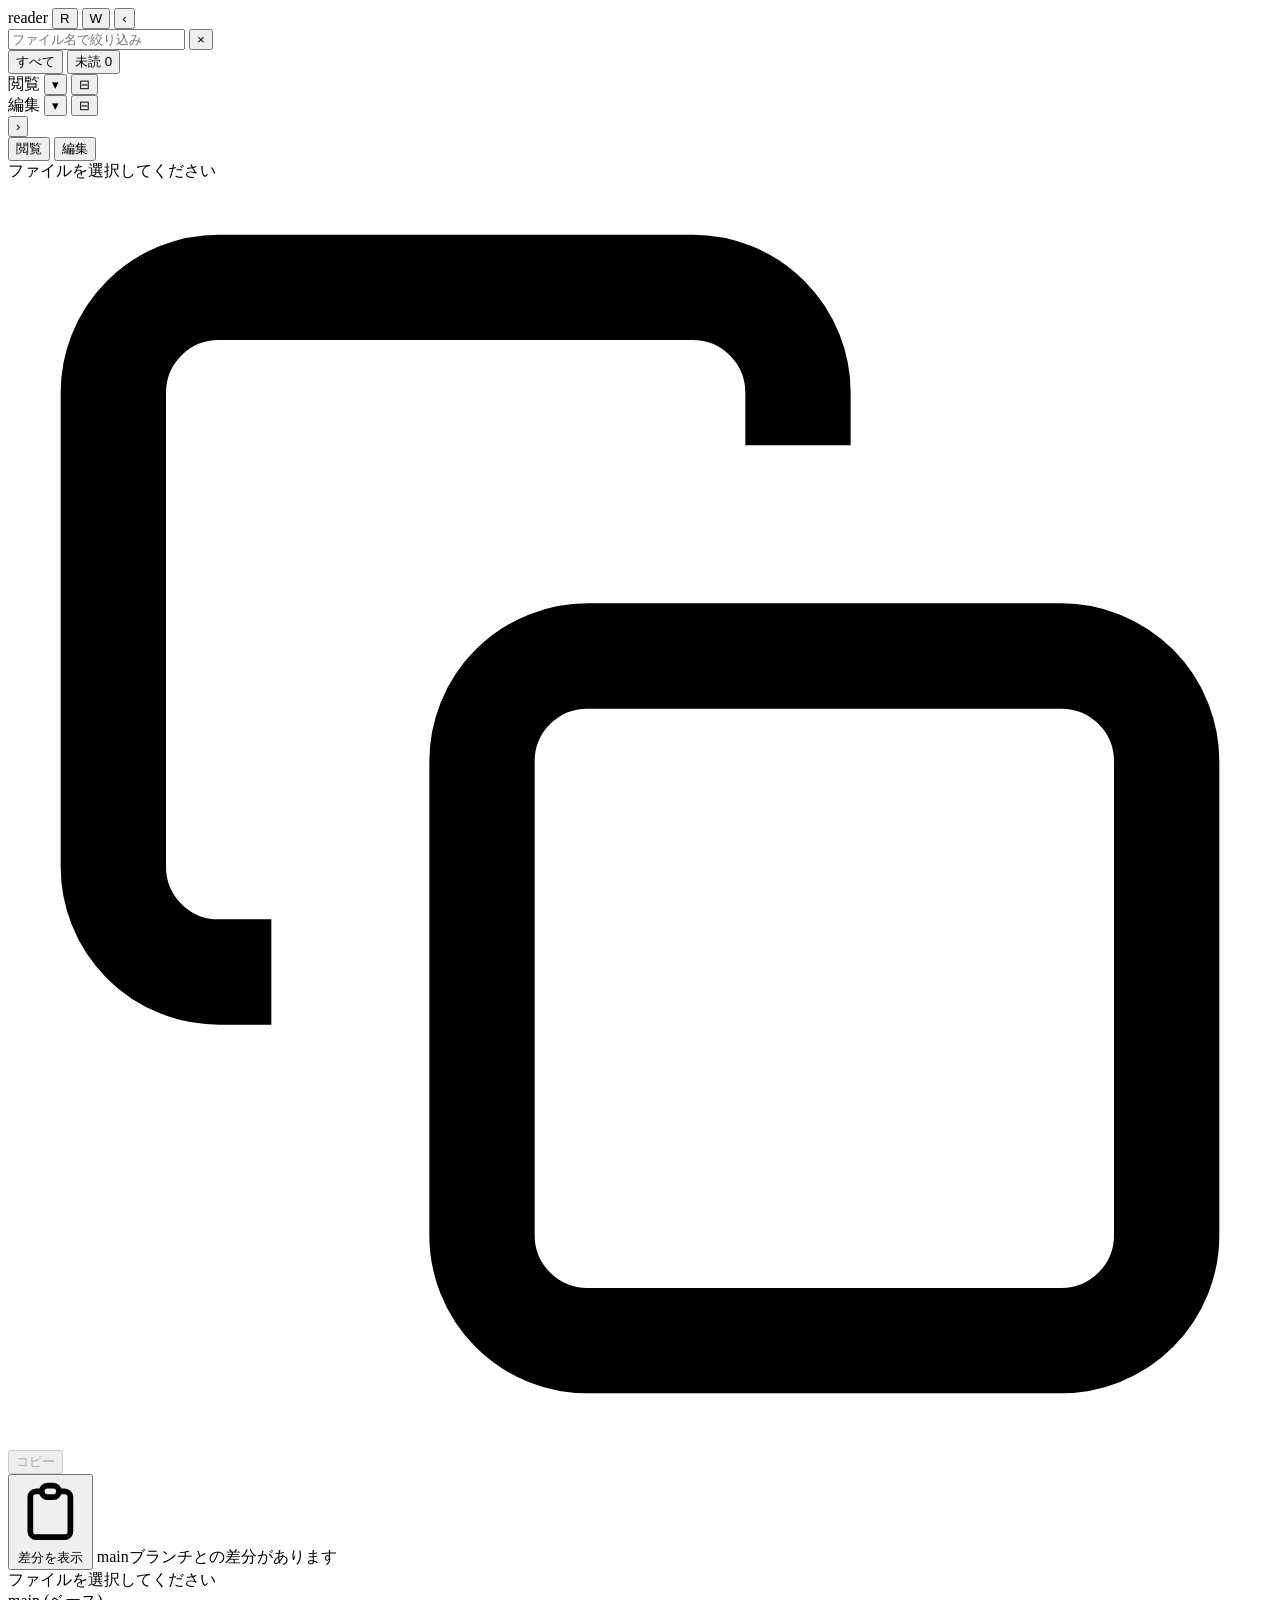
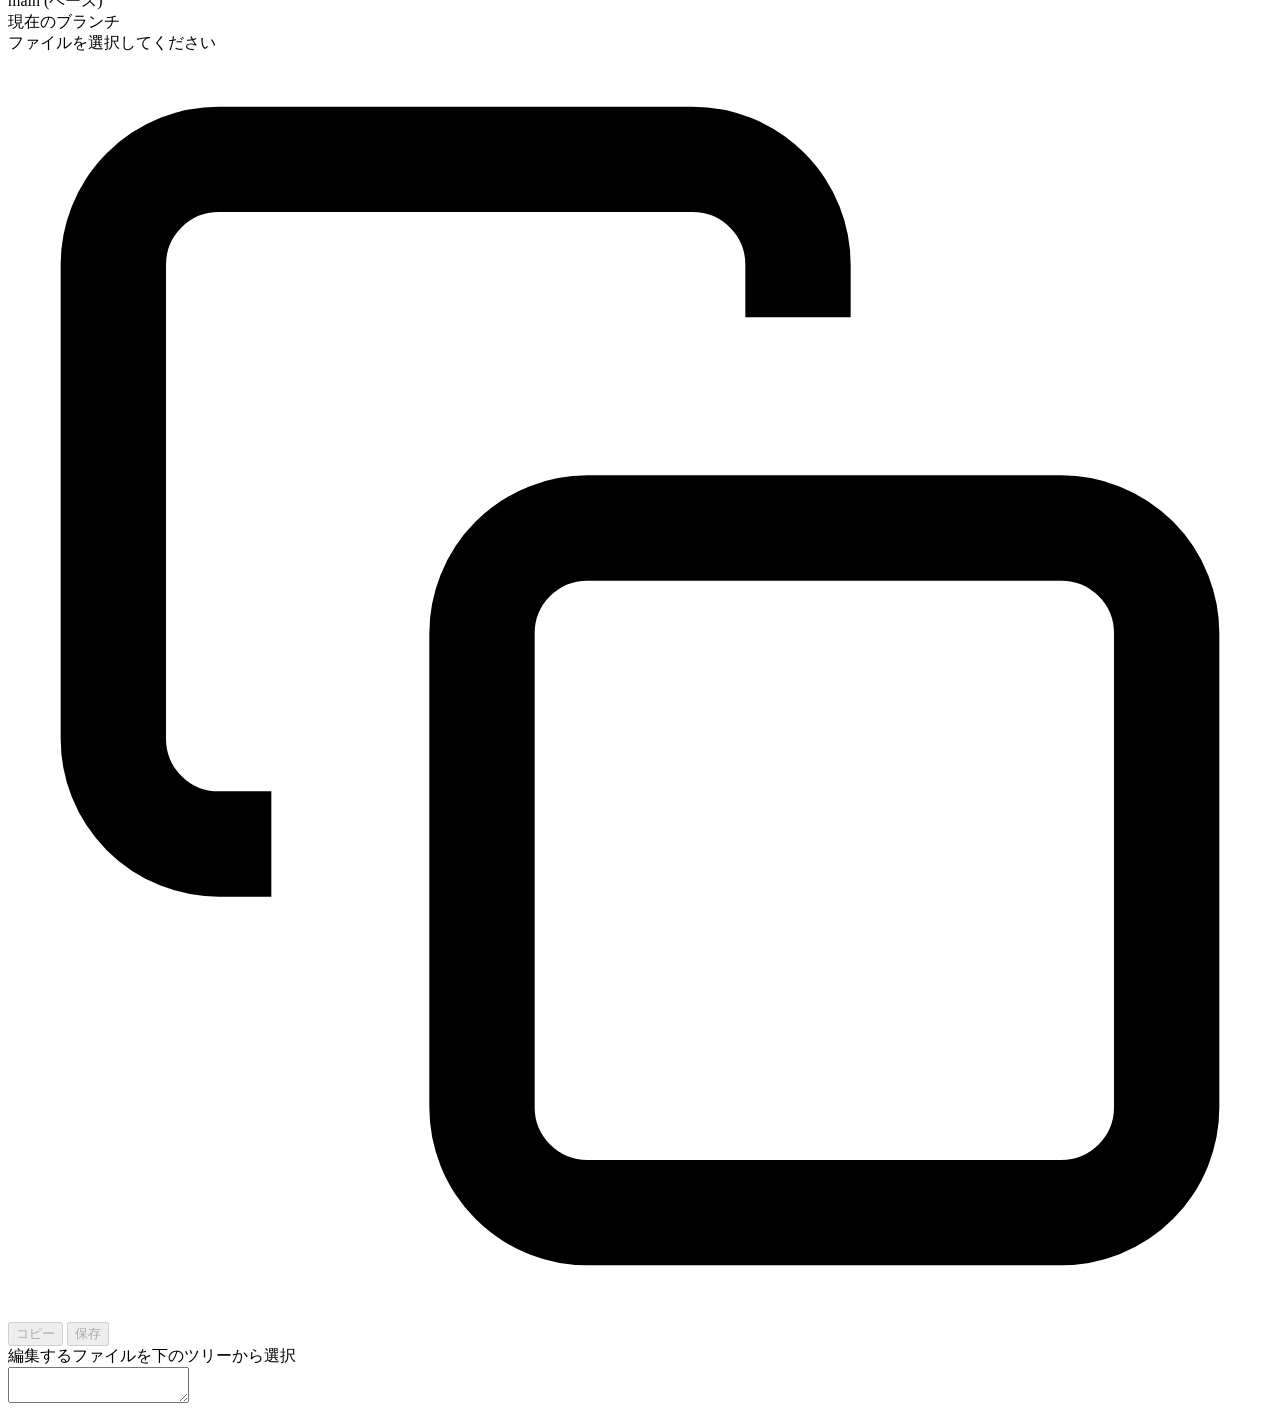
==== internal/server/templates/index.html @ 3d2d83ee "Add emoji SVG favicon (#8)" ====
<!DOCTYPE html>
<html lang="ja">
<head>
  <meta charset="UTF-8">
  <meta name="viewport" content="width=device-width, initial-scale=1.0">
  <title>reader - ドキュメントビューア</title>
  <link rel="icon" href="data:image/svg+xml,<svg xmlns=%22http://www.w3.org/2000/svg%22 viewBox=%220 0 100 100%22><text y=%22.9em%22 font-size=%2290%22>📖</text></svg>">
  <link rel="stylesheet" href="/static/css/style.css">
</head>
<body>
  <div class="main">
    <!-- 左サイドバー: 上下に閲覧ツリー／編集ツリー -->
    <aside class="sidebar" id="sidebar">
      <div class="sidebar-header">
        <span class="sidebar-title">reader</span>
        <span class="pane-toggle-group hidden" id="pane-toggle-group">
          <button type="button" class="pane-panel-toggle" id="toggle-read-pane-btn" onclick="toggleContentPane('read')" title="readパネルを非表示" aria-label="readパネルを非表示">R</button>
          <button type="button" class="pane-panel-toggle" id="toggle-write-pane-btn" onclick="toggleContentPane('write')" title="writeパネルを非表示" aria-label="writeパネルを非表示">W</button>
        </span>
        <button class="sidebar-toggle" id="sidebar-toggle" onclick="toggleSidebar()" title="サイドバーを開閉">‹</button>
      </div>
      <div class="sidebar-filter">
        <input type="search" id="file-filter-input" class="file-filter-input" placeholder="ファイル名で絞り込み" autocomplete="off">
        <button type="button" class="file-filter-clear hidden" id="file-filter-clear" title="クリア">×</button>
      </div>
      <div class="unread-filter-tabs" id="unread-filter-tabs" role="group" aria-label="閲覧ファイルの表示切替">
        <button type="button" class="unread-filter-tab active" data-mode="all" onclick="setUnreadFilterMode('all')">すべて</button>
        <button type="button" class="unread-filter-tab" data-mode="unread" onclick="setUnreadFilterMode('unread')">未読 <span id="unread-total-count">0</span></button>
      </div>

      <!-- 上半分: 閲覧ツリー -->
      <div class="sidebar-section sidebar-section-read" id="sidebar-section-read">
        <div class="sidebar-section-title">
          <span class="sidebar-section-title-text" id="sidebar-section-read-title">閲覧</span>
          <span class="tree-actions">
            <button type="button" class="tree-action-btn" id="toggle-read-section-btn" onclick="toggleSidebarSection('read')" title="readingsを非表示">▾</button>
            <button type="button" class="tree-action-btn" id="toggle-all-read-btn" onclick="toggleAllRead()" title="全て折り畳み">⊟</button>
          </span>
        </div>
        <nav class="file-list" id="file-list"></nav>
      </div>

      <div class="sidebar-section-resizer hidden" id="sidebar-section-resizer" title="ドラッグで閲覧/編集の高さを変更" role="separator" aria-orientation="horizontal" tabindex="0"></div>

      <!-- 下半分: 編集ツリー（-write 指定時のみ表示） -->
      <div class="sidebar-section sidebar-section-write hidden" id="sidebar-section-write">
        <div class="sidebar-section-title">
          <span class="sidebar-section-title-text" id="sidebar-section-write-title">編集</span>
          <span class="tree-actions">
            <button type="button" class="tree-action-btn" id="toggle-write-section-btn" onclick="toggleSidebarSection('write')" title="writingsを非表示">▾</button>
            <button type="button" class="tree-action-btn" id="toggle-all-write-btn" onclick="toggleAllWrite()" title="全て折り畳み">⊟</button>
          </span>
        </div>
        <nav class="file-list" id="write-file-list"></nav>
      </div>
    </aside>
    <div class="sidebar-resizer" id="sidebar-resizer" title="ドラッグで幅を変更"></div>
    <button class="sidebar-open-btn hidden" id="sidebar-open-btn" onclick="toggleSidebar()" title="サイドバーを開く">›</button>

    <!-- 右コンテンツ: スマホ用タブ + 左右の二段ペイン -->
    <div class="content-area">
      <!-- スマホ表示でのみ出る閲覧/編集の切替タブ（-write 指定時のみ表示） -->
      <div class="mobile-pane-tabs hidden" id="mobile-pane-tabs">
        <button type="button" class="mobile-pane-tab active" data-pane="read" onclick="setMobilePane('read')">閲覧</button>
        <button type="button" class="mobile-pane-tab" data-pane="write" onclick="setMobilePane('write')">編集</button>
      </div>

      <main class="content-wrapper">
      <!-- 左ペイン: 閲覧（既存の Markdown 表示） -->
      <section class="pane pane-read" id="pane-read">
        <div class="pane-header">
          <span class="pane-filename-group">
            <span class="pane-filename" id="read-filename">ファイルを選択してください</span>
            <span class="pane-path-copy-icon disabled" id="read-path-copy-icon" role="button" tabindex="-1" onclick="copyReadPath().catch(()=>{})" onkeydown="handlePathCopyIconKeydown(event, copyReadPath)" title="ファイルパスをコピー" aria-label="ファイルパスをコピー" aria-disabled="true">
              <svg viewBox="0 0 24 24" fill="none" stroke="currentColor" stroke-width="2" aria-hidden="true">
                <rect x="9" y="9" width="13" height="13" rx="2"></rect>
                <path d="M5 15H4a2 2 0 0 1-2-2V4a2 2 0 0 1 2-2h9a2 2 0 0 1 2 2v1"></path>
              </svg>
            </span>
          </span>
          <button class="pane-header-btn" id="read-copy-btn" onclick="copyReadContent().catch(()=>{})" title="ファイルの内容をコピー" disabled>コピー</button>
        </div>

        <div class="diff-button-bar hidden" id="diff-button-bar">
          <button class="diff-toggle-btn" id="toggle-diff-btn" onclick="toggleDiffView()">
            <svg class="diff-icon" viewBox="0 0 24 24" fill="none" stroke="currentColor" stroke-width="2">
              <path d="M9 5H7a2 2 0 00-2 2v12a2 2 0 002 2h10a2 2 0 002-2V7a2 2 0 00-2-2h-2M9 5a2 2 0 002 2h2a2 2 0 002-2M9 5a2 2 0 012-2h2a2 2 0 012 2"></path>
            </svg>
            <span id="diff-btn-text">差分を表示</span>
          </button>
          <span class="diff-hint">mainブランチとの差分があります</span>
        </div>

        <div class="content" id="content">
          <div class="empty-state" id="empty-state">ファイルを選択してください</div>

          <article class="document hidden" id="document"></article>

          <div class="diff-view hidden" id="diff-view">
            <div class="diff-container">
              <div class="diff-panel">
                <div class="diff-panel-header diff-panel-header-base">main (ベース)</div>
                <div class="diff-panel-content" id="diff-left"></div>
              </div>
              <div class="diff-panel">
                <div class="diff-panel-header diff-panel-header-current" id="diff-right-header">現在のブランチ</div>
                <div class="diff-panel-content" id="diff-right"></div>
              </div>
            </div>
          </div>
        </div>
      </section>

      <!-- ペイン間リサイザ（-write 指定時のみ表示） -->
      <div class="pane-resizer hidden" id="pane-resizer" title="ドラッグで幅を変更（ダブルクリックでリセット）"></div>

      <!-- 右ペイン: 編集（-write 指定時のみ表示） -->
      <section class="pane pane-write hidden" id="pane-write">
        <div class="pane-header">
          <span class="pane-filename-group">
            <span class="pane-filename" id="edit-filename">ファイルを選択してください</span>
            <span class="pane-path-copy-icon disabled" id="edit-path-copy-icon" role="button" tabindex="-1" onclick="copyWritePath().catch(()=>{})" onkeydown="handlePathCopyIconKeydown(event, copyWritePath)" title="ファイルパスをコピー" aria-label="ファイルパスをコピー" aria-disabled="true">
              <svg viewBox="0 0 24 24" fill="none" stroke="currentColor" stroke-width="2" aria-hidden="true">
                <rect x="9" y="9" width="13" height="13" rx="2"></rect>
                <path d="M5 15H4a2 2 0 0 1-2-2V4a2 2 0 0 1 2-2h9a2 2 0 0 1 2 2v1"></path>
              </svg>
            </span>
          </span>
          <button class="pane-header-btn" id="edit-copy-btn" onclick="copyWriteContent().catch(()=>{})" title="ファイルの内容をコピー" disabled>コピー</button>
          <span class="edit-status hidden" id="edit-status"></span>
          <button class="pane-header-btn" id="edit-save-btn" onclick="saveCurrentEdit().catch(()=>{})" disabled>保存</button>
        </div>
        <div class="edit-area" id="edit-area">
          <div class="empty-state" id="edit-empty-state">編集するファイルを下のツリーから選択</div>
          <textarea class="edit-textarea hidden" id="edit-textarea" spellcheck="false" autocomplete="off"></textarea>
        </div>
      </section>
      </main>
    </div>
  </div>

  <script src="/static/js/app.js"></script>
</body>
</html>
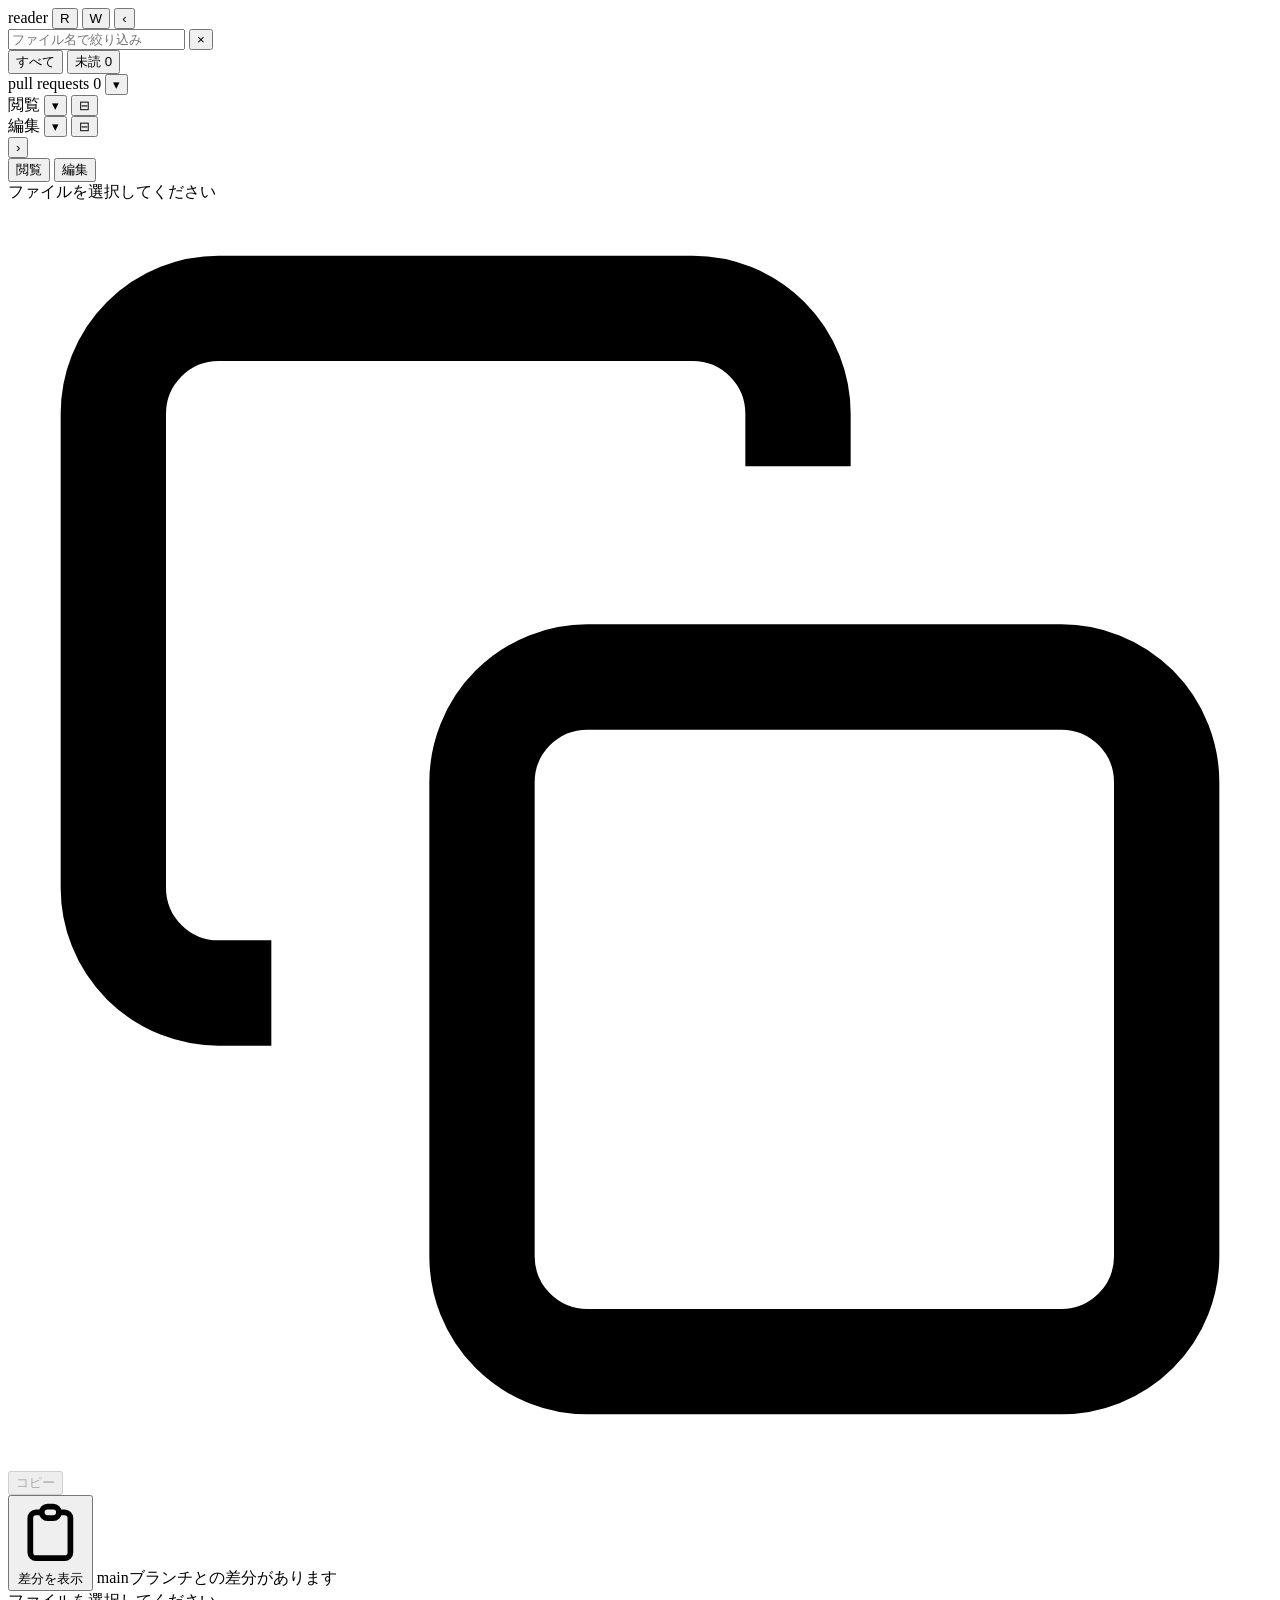
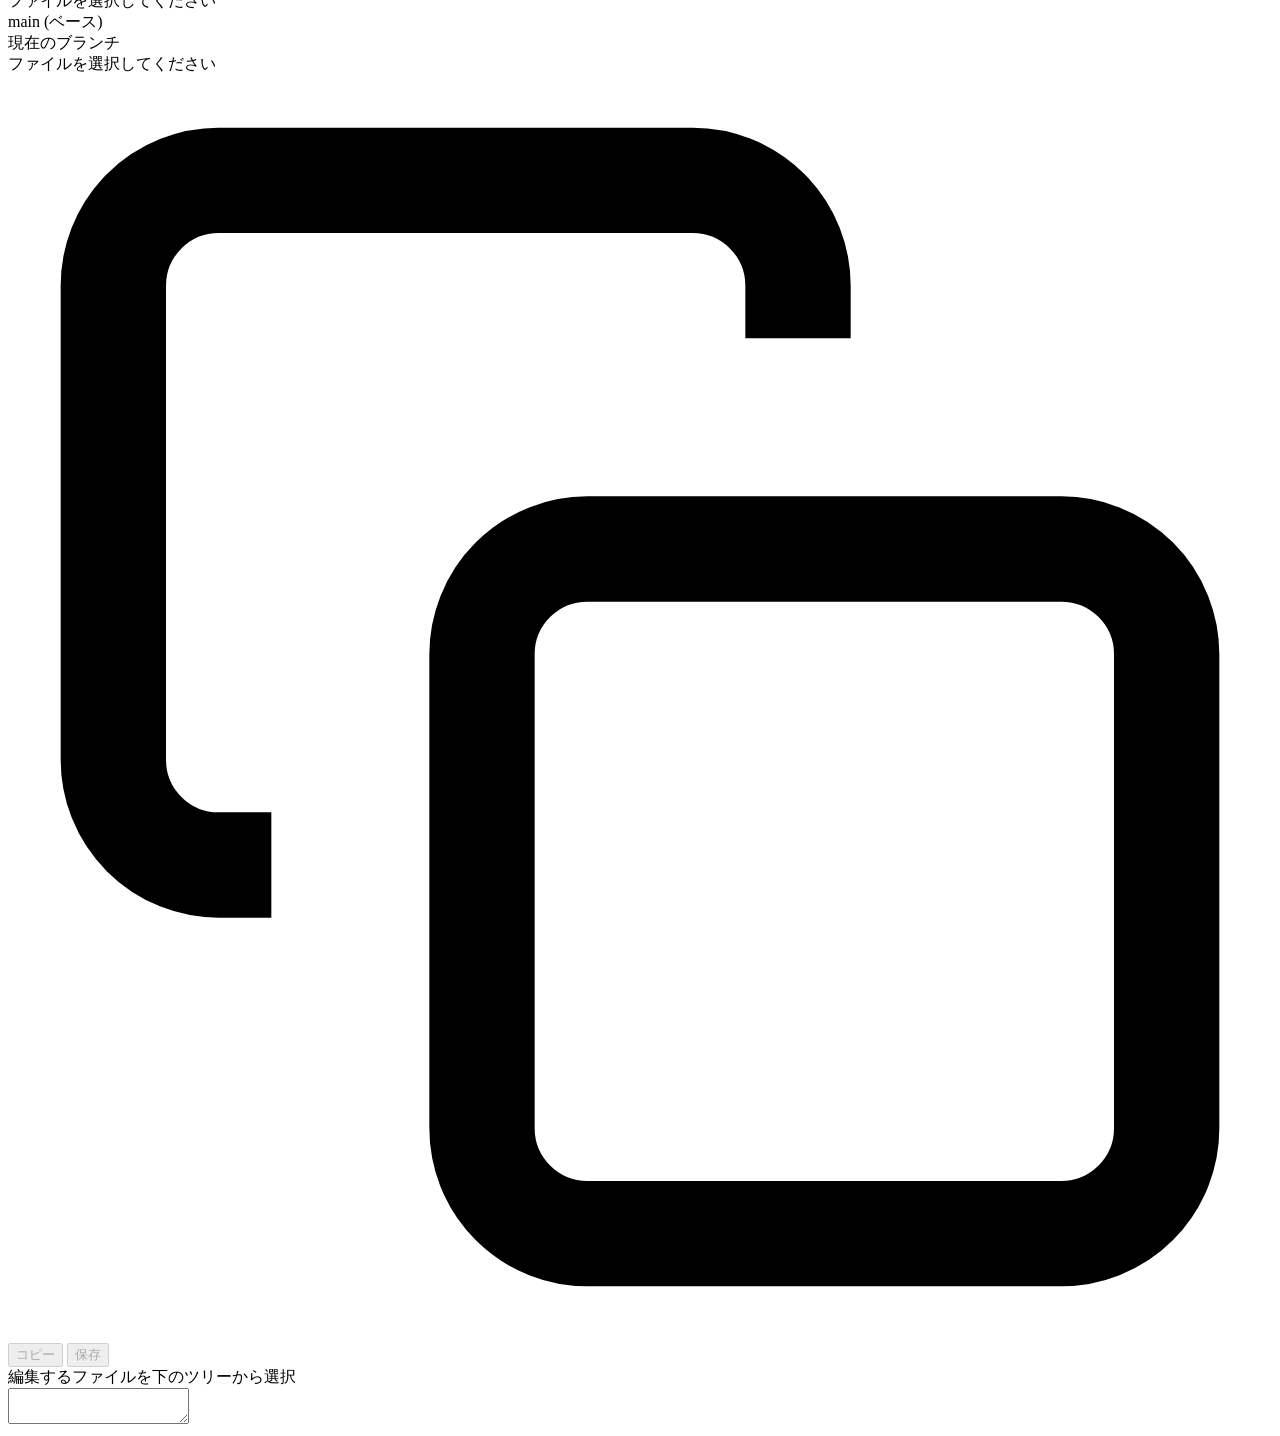
==== commit 463d0d7f: "Add PR sidebar unread tracking" ====
--- a/internal/server/templates/index.html
+++ b/internal/server/templates/index.html
@@ -26,6 +26,18 @@
       <div class="unread-filter-tabs" id="unread-filter-tabs" role="group" aria-label="閲覧ファイルの表示切替">
         <button type="button" class="unread-filter-tab active" data-mode="all" onclick="setUnreadFilterMode('all')">すべて</button>
         <button type="button" class="unread-filter-tab" data-mode="unread" onclick="setUnreadFilterMode('unread')">未読 <span id="unread-total-count">0</span></button>
+      </div>
+
+      <!-- Pull requests: gh から取得した自分の作業が必要なPR -->
+      <div class="sidebar-section sidebar-section-pr" id="sidebar-section-pr">
+        <div class="sidebar-section-title">
+          <span class="sidebar-section-title-text">pull requests</span>
+          <span class="unread-count-badge hidden" id="pr-unread-count">0</span>
+          <span class="tree-actions">
+            <button type="button" class="tree-action-btn" id="toggle-pr-section-btn" onclick="toggleSidebarSection('pr')" title="pull requestsを非表示">▾</button>
+          </span>
+        </div>
+        <nav class="file-list pr-list" id="pr-list"></nav>
       </div>
 
       <!-- 上半分: 閲覧ツリー -->
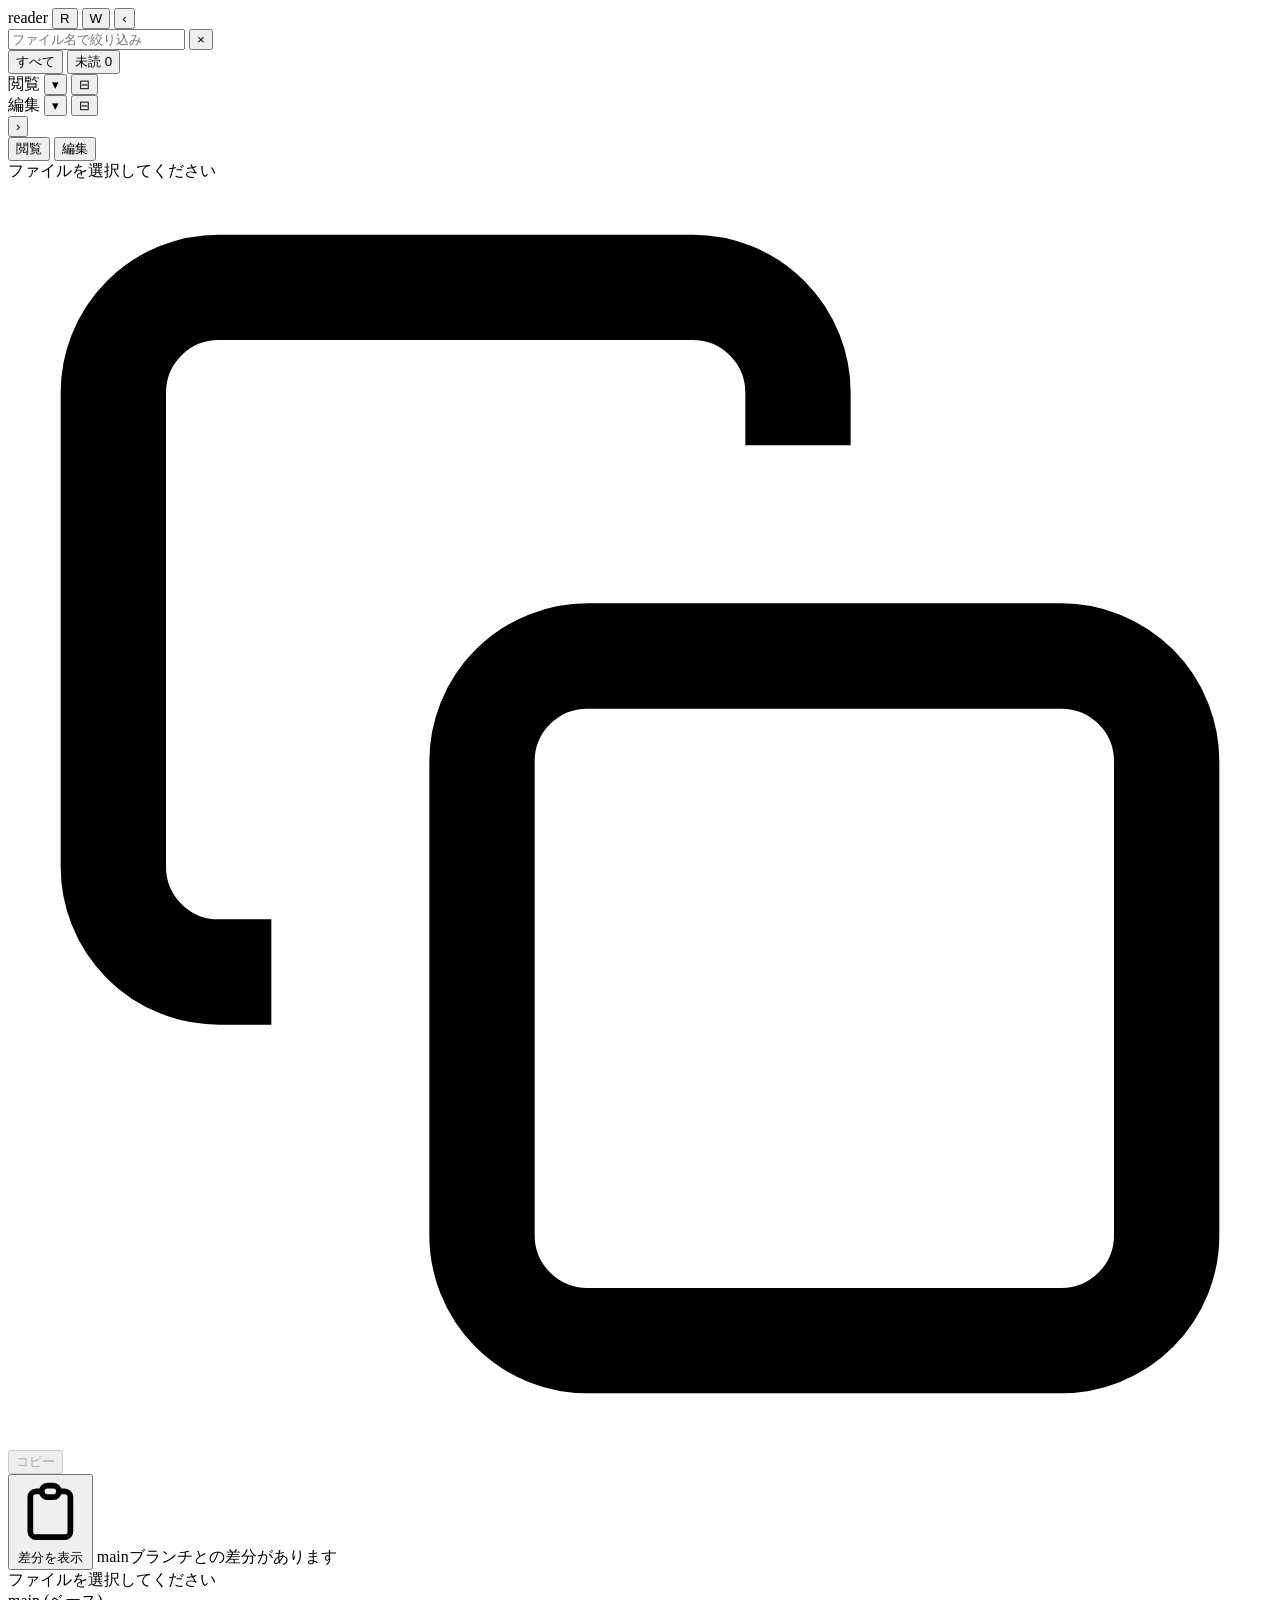
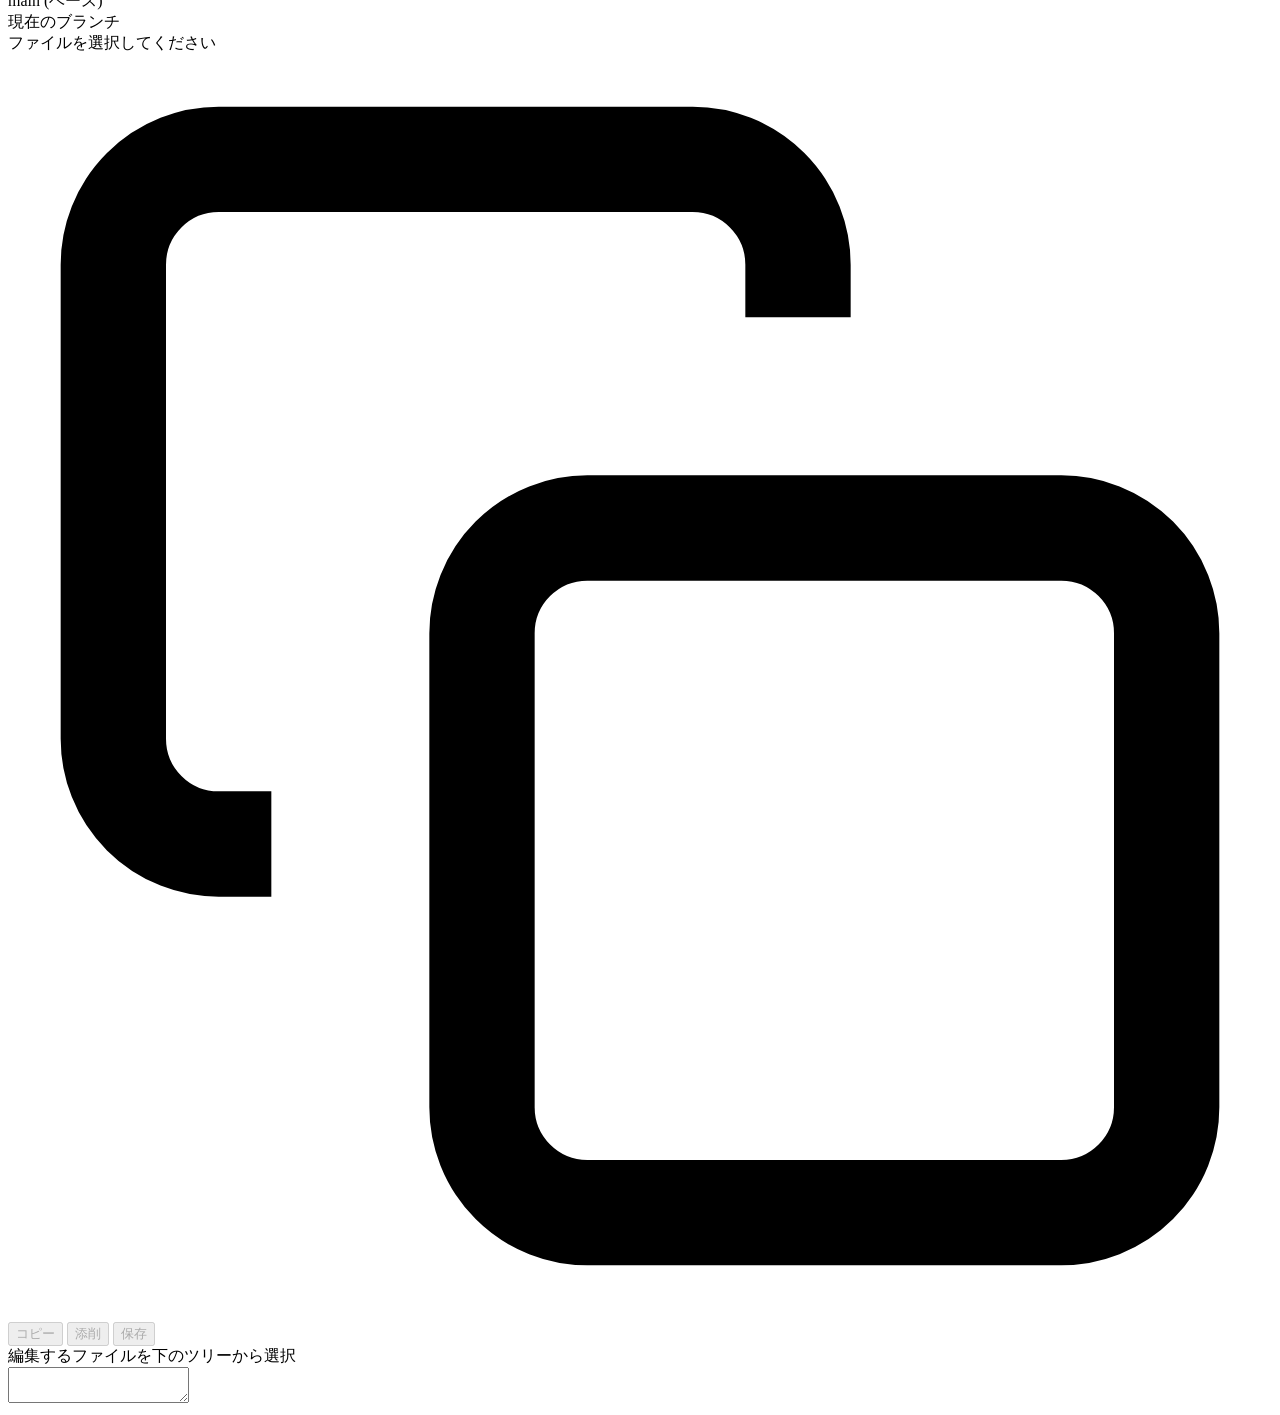
==== commit 87ceb9b0: "Add annotation proofread coding agent" ====
--- a/internal/server/templates/index.html
+++ b/internal/server/templates/index.html
@@ -28,18 +28,6 @@
         <button type="button" class="unread-filter-tab" data-mode="unread" onclick="setUnreadFilterMode('unread')">未読 <span id="unread-total-count">0</span></button>
       </div>
 
-      <!-- Pull requests: gh から取得した自分の作業が必要なPR -->
-      <div class="sidebar-section sidebar-section-pr" id="sidebar-section-pr">
-        <div class="sidebar-section-title">
-          <span class="sidebar-section-title-text">pull requests</span>
-          <span class="unread-count-badge hidden" id="pr-unread-count">0</span>
-          <span class="tree-actions">
-            <button type="button" class="tree-action-btn" id="toggle-pr-section-btn" onclick="toggleSidebarSection('pr')" title="pull requestsを非表示">▾</button>
-          </span>
-        </div>
-        <nav class="file-list pr-list" id="pr-list"></nav>
-      </div>
-
       <!-- 上半分: 閲覧ツリー -->
       <div class="sidebar-section sidebar-section-read" id="sidebar-section-read">
         <div class="sidebar-section-title">
@@ -65,6 +53,7 @@
         </div>
         <nav class="file-list" id="write-file-list"></nav>
       </div>
+
     </aside>
     <div class="sidebar-resizer" id="sidebar-resizer" title="ドラッグで幅を変更"></div>
     <button class="sidebar-open-btn hidden" id="sidebar-open-btn" onclick="toggleSidebar()" title="サイドバーを開く">›</button>
@@ -139,14 +128,16 @@
             </span>
           </span>
           <button class="pane-header-btn" id="edit-copy-btn" onclick="copyWriteContent().catch(()=>{})" title="ファイルの内容をコピー" disabled>コピー</button>
+          <button class="pane-header-btn btn-update" id="edit-proofread-btn" onclick="runAnnotationProofread().catch(()=>{})" title="アノテーションに従って添削" disabled>添削</button>
           <span class="edit-status hidden" id="edit-status"></span>
-          <button class="pane-header-btn" id="edit-save-btn" onclick="saveCurrentEdit().catch(()=>{})" disabled>保存</button>
+          <button class="pane-header-btn btn-update" id="edit-save-btn" onclick="saveCurrentEdit().catch(()=>{})" disabled>保存</button>
         </div>
         <div class="edit-area" id="edit-area">
           <div class="empty-state" id="edit-empty-state">編集するファイルを下のツリーから選択</div>
           <textarea class="edit-textarea hidden" id="edit-textarea" spellcheck="false" autocomplete="off"></textarea>
         </div>
       </section>
+
       </main>
     </div>
   </div>
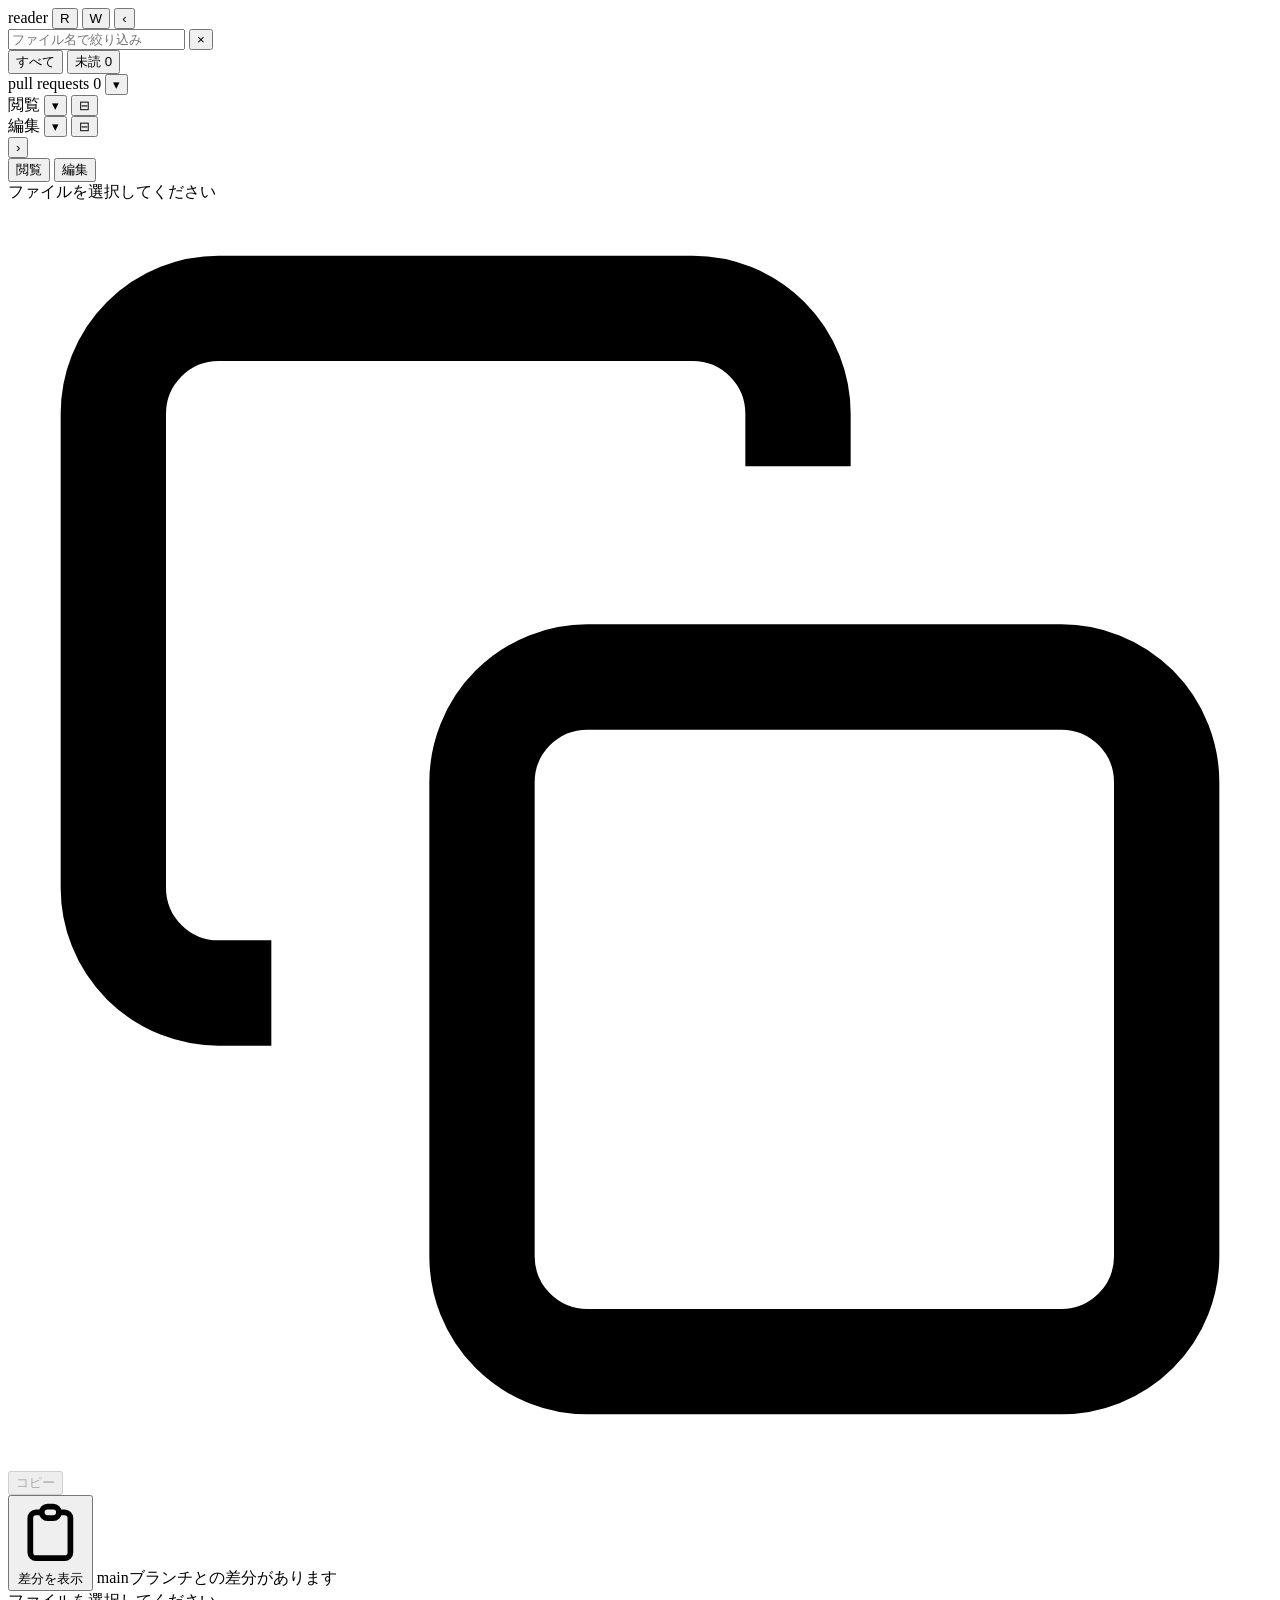
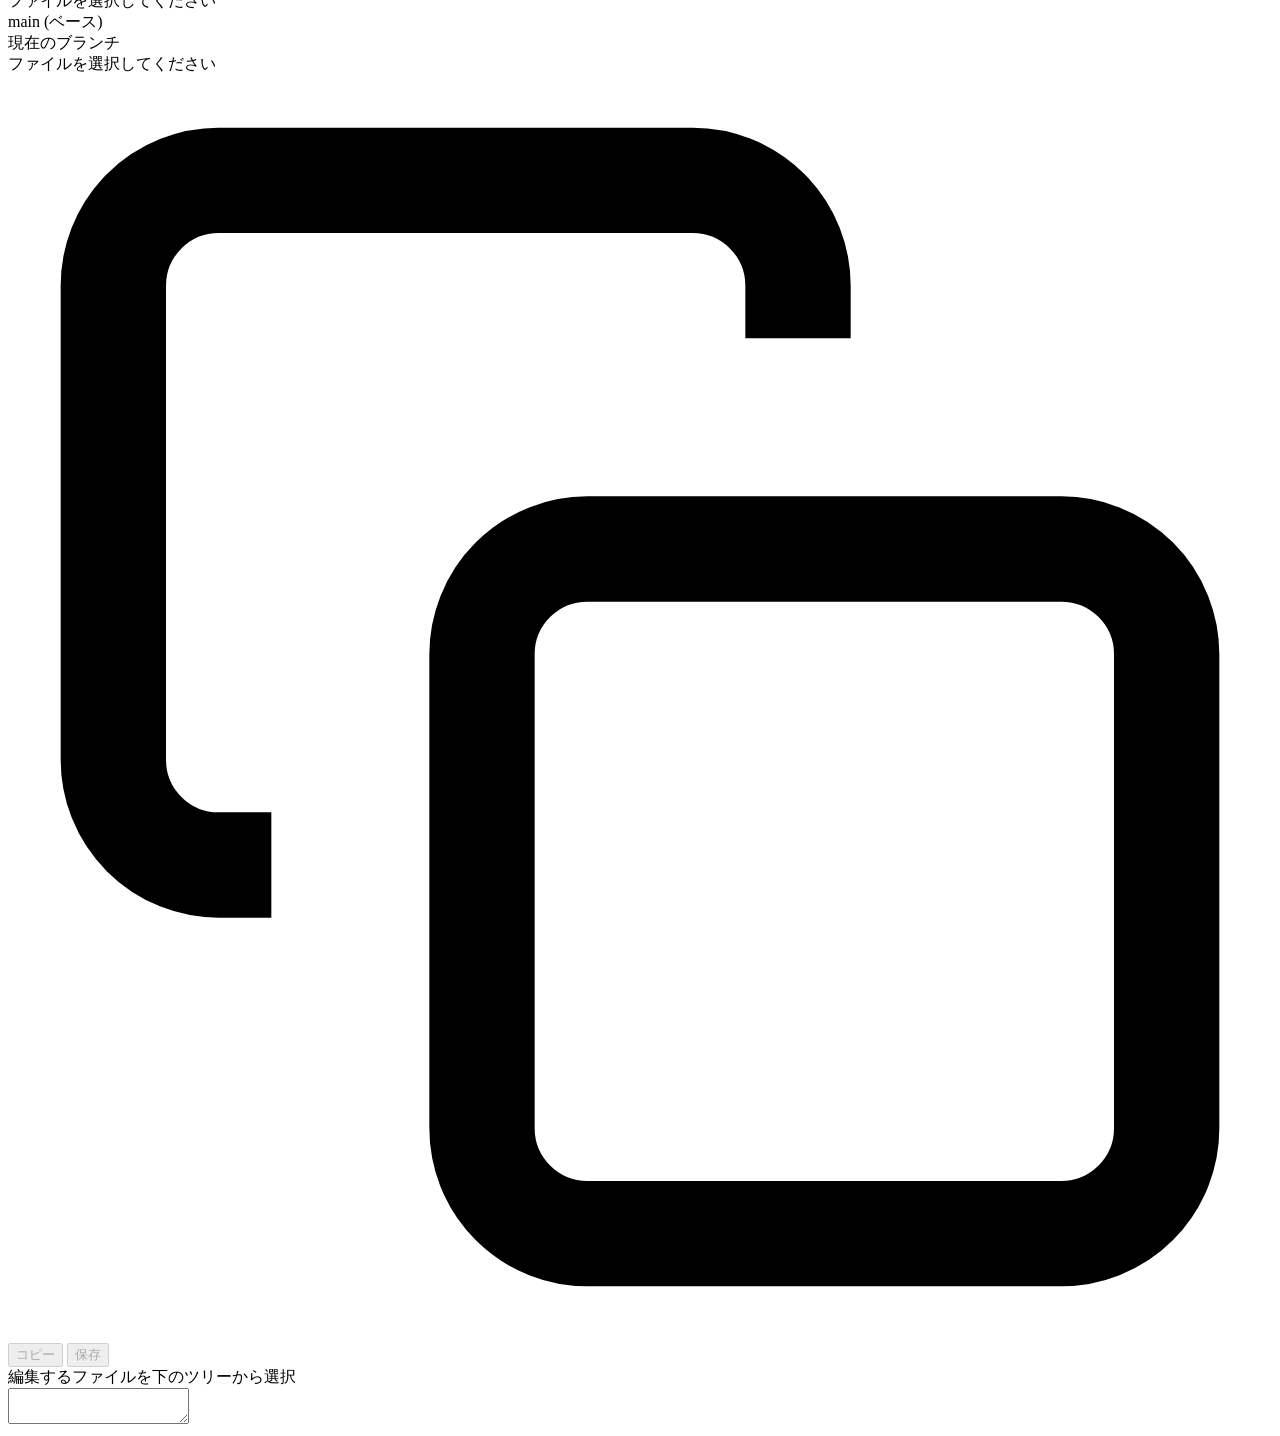
==== commit 2df768bf: "Add PR sidebar unread tracking (#14) * Add PR sidebar unread tracking  * Address PR status check fee" ====
--- a/internal/server/templates/index.html
+++ b/internal/server/templates/index.html
@@ -28,6 +28,18 @@
         <button type="button" class="unread-filter-tab" data-mode="unread" onclick="setUnreadFilterMode('unread')">未読 <span id="unread-total-count">0</span></button>
       </div>
 
+      <!-- Pull requests: gh から取得した自分の作業が必要なPR -->
+      <div class="sidebar-section sidebar-section-pr" id="sidebar-section-pr">
+        <div class="sidebar-section-title">
+          <span class="sidebar-section-title-text">pull requests</span>
+          <span class="unread-count-badge hidden" id="pr-unread-count">0</span>
+          <span class="tree-actions">
+            <button type="button" class="tree-action-btn" id="toggle-pr-section-btn" onclick="toggleSidebarSection('pr')" title="pull requestsを非表示">▾</button>
+          </span>
+        </div>
+        <nav class="file-list pr-list" id="pr-list"></nav>
+      </div>
+
       <!-- 上半分: 閲覧ツリー -->
       <div class="sidebar-section sidebar-section-read" id="sidebar-section-read">
         <div class="sidebar-section-title">
@@ -53,7 +65,6 @@
         </div>
         <nav class="file-list" id="write-file-list"></nav>
       </div>
-
     </aside>
     <div class="sidebar-resizer" id="sidebar-resizer" title="ドラッグで幅を変更"></div>
     <button class="sidebar-open-btn hidden" id="sidebar-open-btn" onclick="toggleSidebar()" title="サイドバーを開く">›</button>
@@ -128,16 +139,14 @@
             </span>
           </span>
           <button class="pane-header-btn" id="edit-copy-btn" onclick="copyWriteContent().catch(()=>{})" title="ファイルの内容をコピー" disabled>コピー</button>
-          <button class="pane-header-btn btn-update" id="edit-proofread-btn" onclick="runAnnotationProofread().catch(()=>{})" title="アノテーションに従って添削" disabled>添削</button>
           <span class="edit-status hidden" id="edit-status"></span>
-          <button class="pane-header-btn btn-update" id="edit-save-btn" onclick="saveCurrentEdit().catch(()=>{})" disabled>保存</button>
+          <button class="pane-header-btn" id="edit-save-btn" onclick="saveCurrentEdit().catch(()=>{})" disabled>保存</button>
         </div>
         <div class="edit-area" id="edit-area">
           <div class="empty-state" id="edit-empty-state">編集するファイルを下のツリーから選択</div>
           <textarea class="edit-textarea hidden" id="edit-textarea" spellcheck="false" autocomplete="off"></textarea>
         </div>
       </section>
-
       </main>
     </div>
   </div>
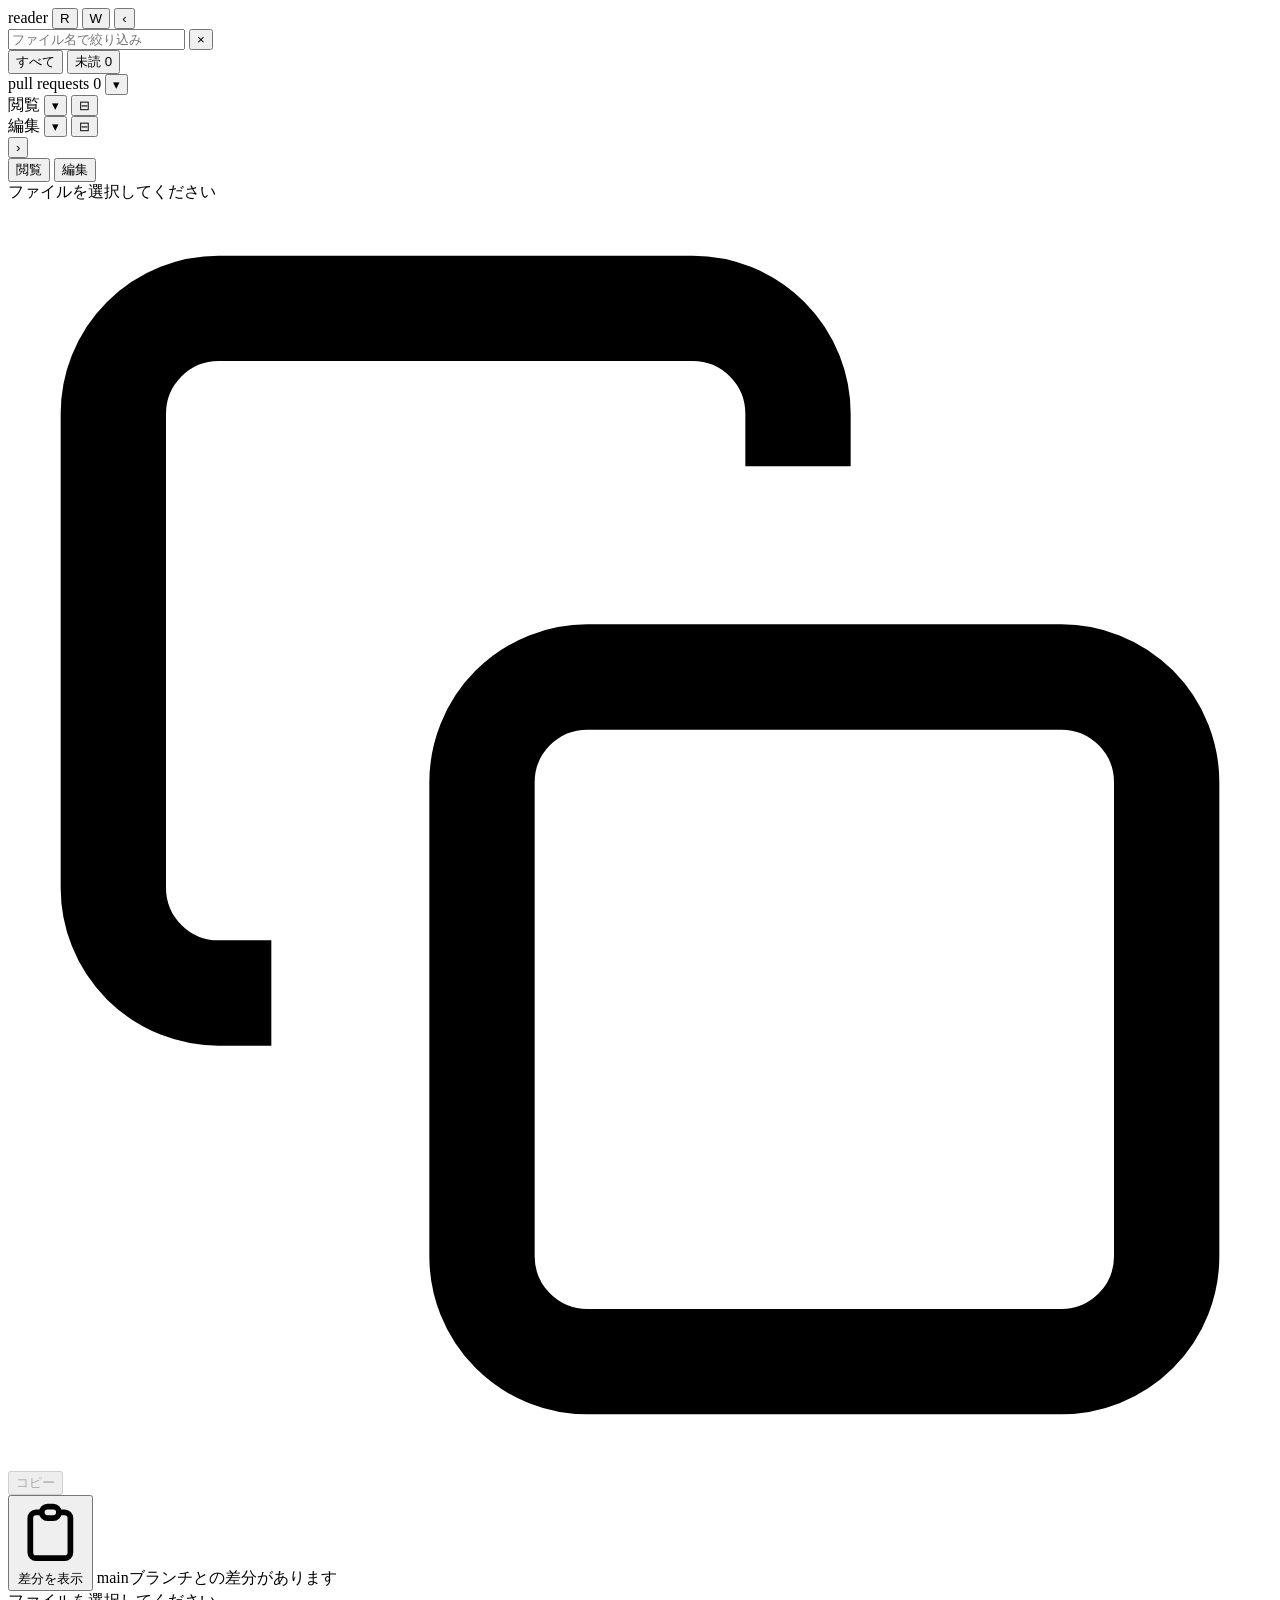
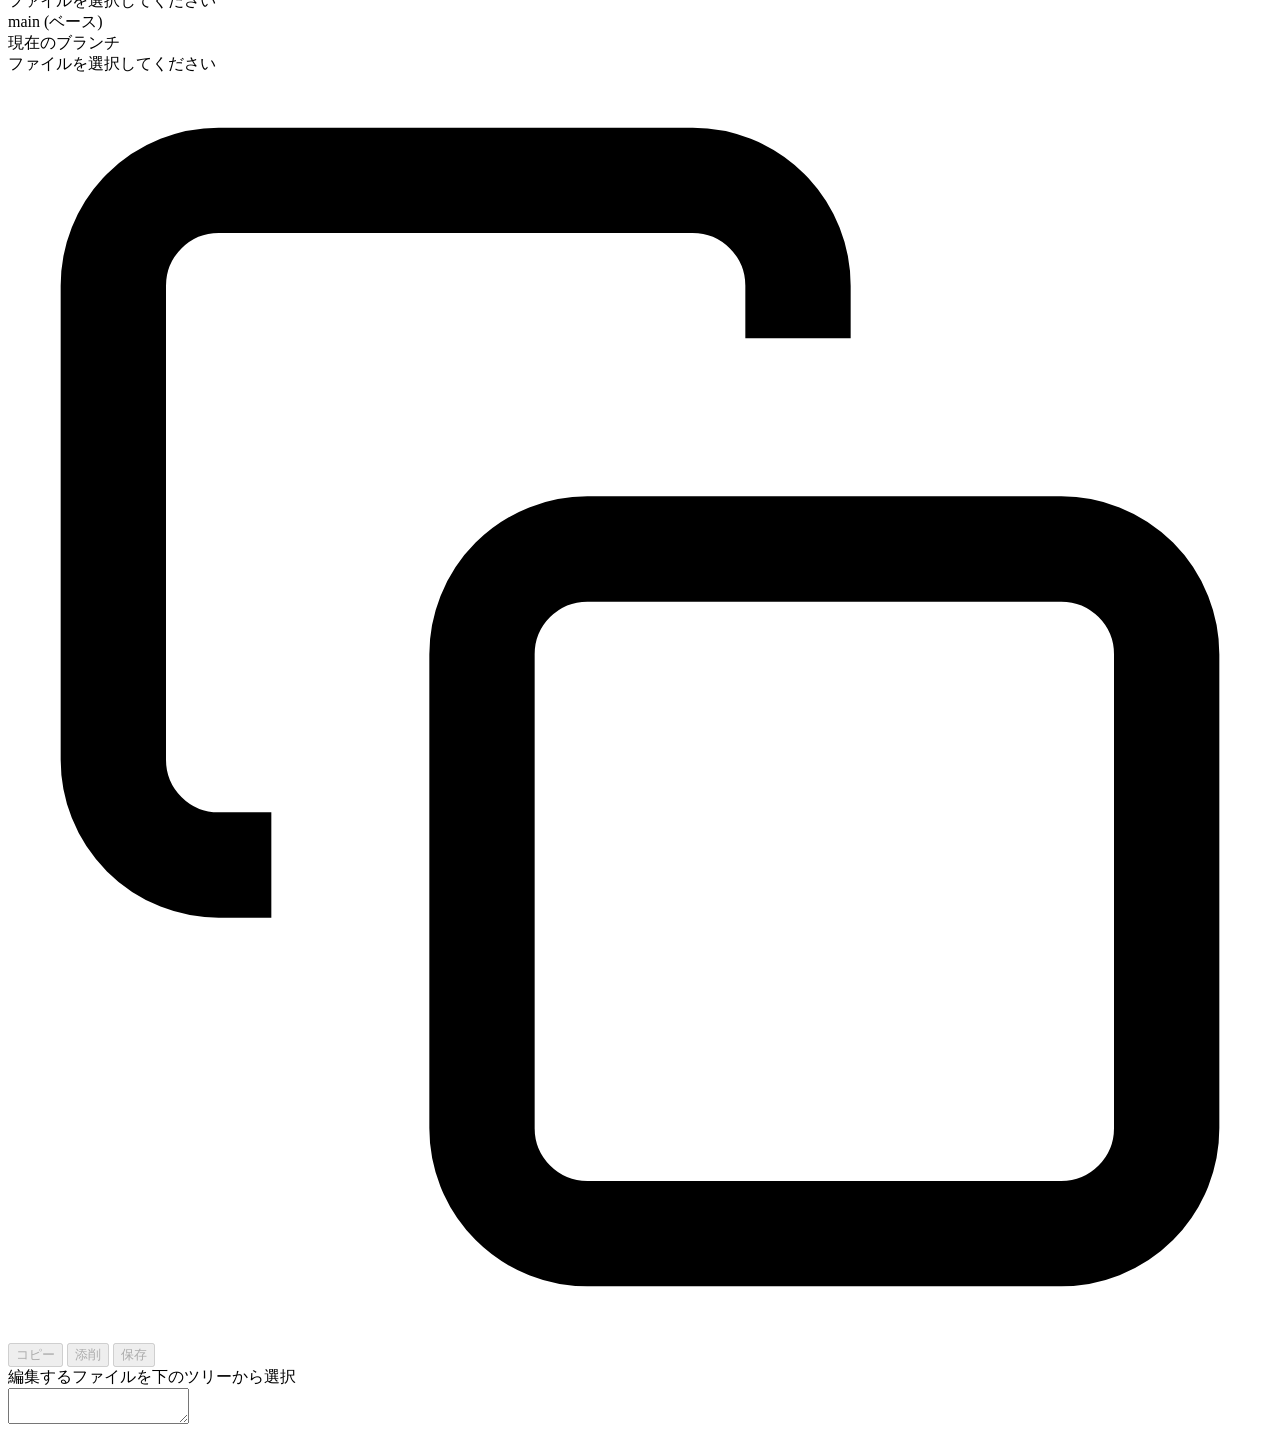
==== commit 408b314b: "Merge remote-tracking branch 'origin/main' into codex/annotation-proofread # Conflicts: #	internal/s" ====
--- a/internal/server/templates/index.html
+++ b/internal/server/templates/index.html
@@ -65,6 +65,7 @@
         </div>
         <nav class="file-list" id="write-file-list"></nav>
       </div>
+
     </aside>
     <div class="sidebar-resizer" id="sidebar-resizer" title="ドラッグで幅を変更"></div>
     <button class="sidebar-open-btn hidden" id="sidebar-open-btn" onclick="toggleSidebar()" title="サイドバーを開く">›</button>
@@ -139,14 +140,16 @@
             </span>
           </span>
           <button class="pane-header-btn" id="edit-copy-btn" onclick="copyWriteContent().catch(()=>{})" title="ファイルの内容をコピー" disabled>コピー</button>
+          <button class="pane-header-btn btn-update" id="edit-proofread-btn" onclick="runAnnotationProofread().catch(()=>{})" title="アノテーションに従って添削" disabled>添削</button>
           <span class="edit-status hidden" id="edit-status"></span>
-          <button class="pane-header-btn" id="edit-save-btn" onclick="saveCurrentEdit().catch(()=>{})" disabled>保存</button>
+          <button class="pane-header-btn btn-update" id="edit-save-btn" onclick="saveCurrentEdit().catch(()=>{})" disabled>保存</button>
         </div>
         <div class="edit-area" id="edit-area">
           <div class="empty-state" id="edit-empty-state">編集するファイルを下のツリーから選択</div>
           <textarea class="edit-textarea hidden" id="edit-textarea" spellcheck="false" autocomplete="off"></textarea>
         </div>
       </section>
+
       </main>
     </div>
   </div>
